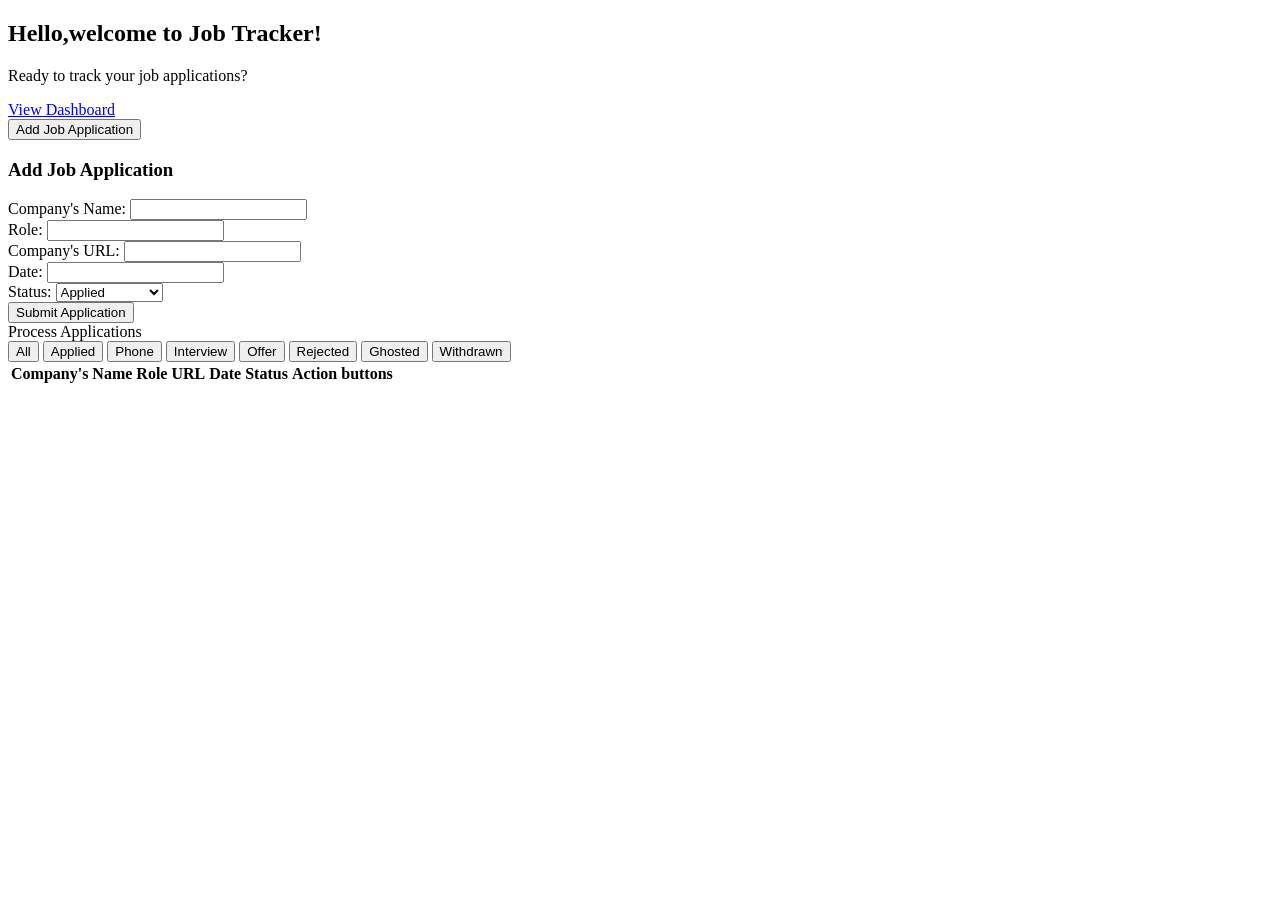
==== index.html @ 5f648a17 "updated README file" ====
<!DOCTYPE html>
<html>

<head>
  <meta charset="UTF-8">
  <meta name="viewport" content="width=device-width, initial-scale=1">
  

  <link rel="stylesheet" href="./style.css" />
  <title>Job Tracker App</title>
</head>

<body>
  
  <header>
    <h2>Hello,welcome to Job Tracker!</h2>
    <p>Ready to track your job applications?</p>
    <a href="./dashboard /dashboard.html" class="back-btn"> View Dashboard</a>
  </header>
  
<button class="add-job"type="button">Add Job Application</button>


  
  <section class="form-section">
    <form id="form">
      <h3 class="form-title">Add Job Application </h3>
      
      <div class="form-group">
         <label for="name">Company's Name:</label>
      <input type="text" name="name" id="name" value="" required/>
      </div>
      
      <div class="form-group">
       <label for="role">Role:</label>
      <input type="text" name="role" id="role" value="" required/> 
      </div>
     
      <div class="form-group">
         <label for="url">Company's URL:</label>
      <input type="text" name="url" id="url" value="" required/>
      </div>
      
      <div class="form-group">
         <label for="date">Date:</label>
      <input type="text" name="date" id="date" required/>
      </div>
      
      <div class="form-group">
        
       <label for="status">Status:</label>
      <select name="status" id="status">Status
      <option id="applied" default value="applied">Applied</option>
      
       <option value="phone">Phone Screen</option>
        <option value="interview">Interview</option>
         <option value="offer">Offer</option>
          <option value="rejected">Rejected</option>
           <option value="withdrawn">Withdrawn</option>
            <option value="ghosted">Ghosted</option>
      </select>
      </div>
      
      <button onclick="handleAddSubmit(event)" class="submit-btn" type="submit">Submit Application</button>
      
     
      
    </form>
    
  </section>
  
  <section class="table-section">
    <div>
    <table class="application-table">
    <thead>
    <tr>
    <th>Company's Name</th>
    <th>Role</th>
    <th>URL</th>
    <th>Date</th>
    <th>Status</th>
    <th>Action buttons</th>
    </tr>
    </thead>
    <tbody class="table-body"></tbody>
      </div>
    
  </section>
  
  <div>
      <buttton id="process-btn" type="submit">Process Applications</button>
    </div>
    
    <div class="filter-buttons">
  <button class="filter-btn active" onclick="handleFilter('All')">All</button>
  <button class="filter-btn" onclick="handleFilter('Applied')">Applied</button>
  <button class="filter-btn" onclick="handleFilter('Phone')">Phone</button>
  <button class="filter-btn" onclick="handleFilter('Interview')">Interview</button>
  <button class="filter-btn" onclick="handleFilter('Offer')">Offer</button>
  <button class="filter-btn" onclick="handleFilter('Rejected')">Rejected</button>
  <button class="filter-btn" onclick="handleFilter('Ghosted')">Ghosted</button>
  <button class="filter-btn" onclick="handleFilter('Withdrawn')">Withdrawn</button>
</div>
  
  <script src='../js/script.js' type="text/javascript" charset="utf-8">
  </script>
  
   
</body>

</html>
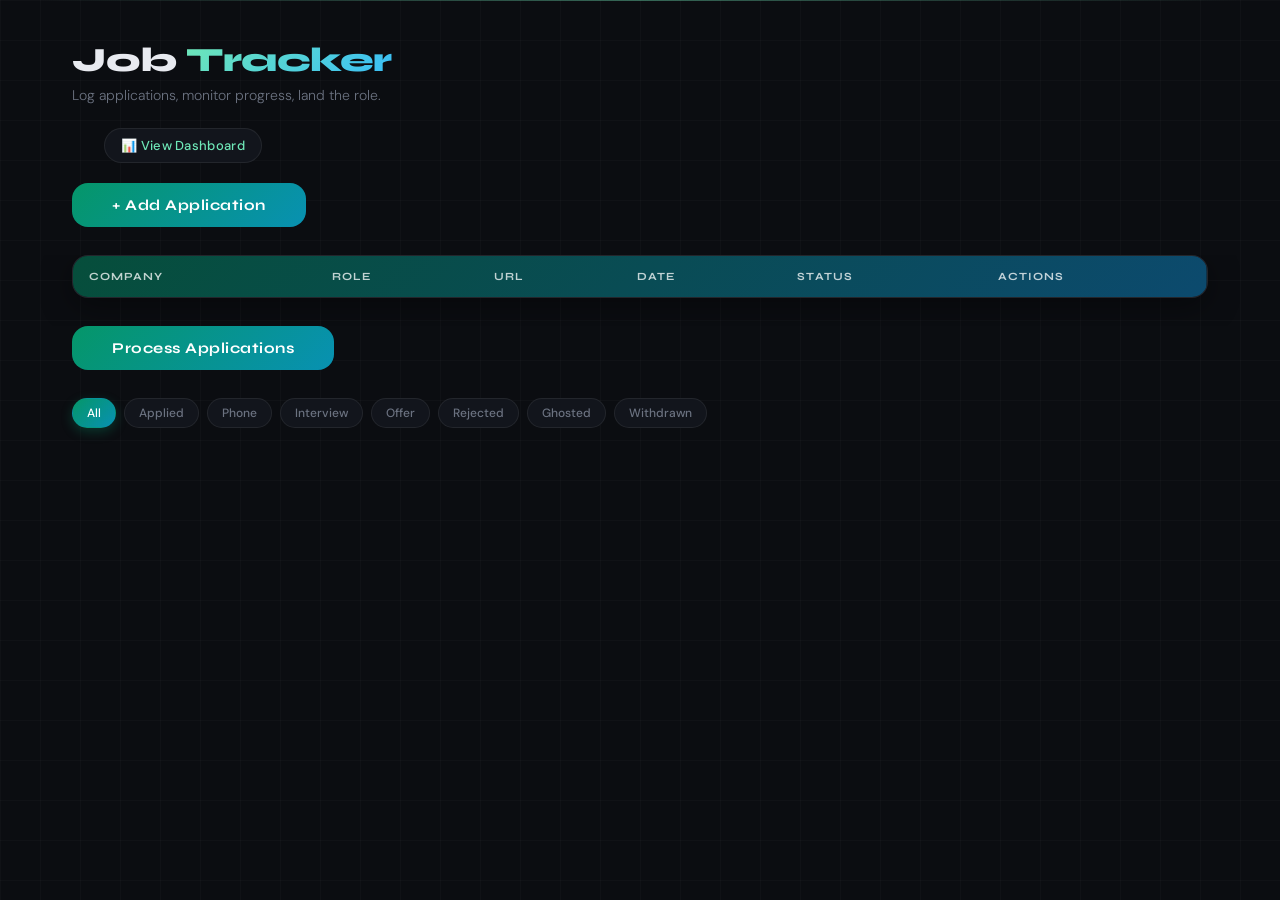
==== commit c2fc19be: "updated page styles" ====
--- a/index.html
+++ b/index.html
@@ -1,111 +1,100 @@
 <!DOCTYPE html>
-<html>
-
+<html lang="en">
 <head>
-  <meta charset="UTF-8">
-  <meta name="viewport" content="width=device-width, initial-scale=1">
-  
-
+  <meta charset="UTF-8" />
+  <meta name="viewport" content="width=device-width, initial-scale=1" />
   <link rel="stylesheet" href="./style.css" />
-  <title>Job Tracker App</title>
+  <title>Job Tracker </title>
 </head>
 
 <body>
-  
+
   <header>
-    <h2>Hello,welcome to Job Tracker!</h2>
-    <p>Ready to track your job applications?</p>
-    <a href="./dashboard /dashboard.html" class="back-btn"> View Dashboard</a>
+    <h2>Job <span>Tracker</span></h2>
+    <p>Log applications, monitor progress, land the role.</p>
+    <a href="./dashboard /dashboard.html" class="back-btn">📊 View Dashboard</a>
   </header>
-  
-<button class="add-job"type="button">Add Job Application</button>
 
+  <button class="add-job" type="button">+ Add Application</button>
 
-  
   <section class="form-section">
-    <form id="form">
-      <h3 class="form-title">Add Job Application </h3>
-      
-      <div class="form-group">
-         <label for="name">Company's Name:</label>
-      <input type="text" name="name" id="name" value="" required/>
-      </div>
-      
-      <div class="form-group">
-       <label for="role">Role:</label>
-      <input type="text" name="role" id="role" value="" required/> 
-      </div>
-     
-      <div class="form-group">
-         <label for="url">Company's URL:</label>
-      <input type="text" name="url" id="url" value="" required/>
-      </div>
-      
-      <div class="form-group">
-         <label for="date">Date:</label>
-      <input type="text" name="date" id="date" required/>
-      </div>
-      
-      <div class="form-group">
-        
-       <label for="status">Status:</label>
-      <select name="status" id="status">Status
-      <option id="applied" default value="applied">Applied</option>
-      
-       <option value="phone">Phone Screen</option>
-        <option value="interview">Interview</option>
-         <option value="offer">Offer</option>
-          <option value="rejected">Rejected</option>
-           <option value="withdrawn">Withdrawn</option>
+    <div class="form">
+      <h3 class="form-title">New Application</h3>
+      <form id="form">
+
+        <div class="form-group">
+          <label for="name">Company Name</label>
+          <input type="text" name="name" id="name" placeholder="e.g. Safaricom" required />
+        </div>
+
+        <div class="form-group">
+          <label for="role">Role</label>
+          <input type="text" name="role" id="role" placeholder="e.g. Frontend Developer" required />
+        </div>
+
+        <div class="form-group">
+          <label for="url">Company URL</label>
+          <input type="text" name="url" id="url" placeholder="https://company.com" required />
+        </div>
+
+        <div class="form-group">
+          <label for="date">Date Applied</label>
+          <input type="text" name="date" id="date" placeholder="e.g. 2026-05-22" required />
+        </div>
+
+        <div class="form-group">
+          <label for="status">Status</label>
+          <select name="status" id="status">
+            <option value="applied" selected>Applied</option>
+            <option value="phone">Phone Screen</option>
+            <option value="interview">Interview</option>
+            <option value="offer">Offer</option>
+            <option value="rejected">Rejected</option>
+            <option value="withdrawn">Withdrawn</option>
             <option value="ghosted">Ghosted</option>
-      </select>
-      </div>
-      
-      <button onclick="handleAddSubmit(event)" class="submit-btn" type="submit">Submit Application</button>
-      
-     
-      
-    </form>
-    
+          </select>
+        </div>
+
+        <button onclick="handleAddSubmit(event)" class="submit-btn" type="submit">
+          Submit Application
+        </button>
+
+      </form>
+    </div>
   </section>
-  
+
   <section class="table-section">
-    <div>
     <table class="application-table">
-    <thead>
-    <tr>
-    <th>Company's Name</th>
-    <th>Role</th>
-    <th>URL</th>
-    <th>Date</th>
-    <th>Status</th>
-    <th>Action buttons</th>
-    </tr>
-    </thead>
-    <tbody class="table-body"></tbody>
-      </div>
-    
+      <thead>
+        <tr>
+          <th>Company</th>
+          <th>Role</th>
+          <th>URL</th>
+          <th>Date</th>
+          <th>Status</th>
+          <th>Actions</th>
+        </tr>
+      </thead>
+      <tbody class="table-body"></tbody>
+    </table>
   </section>
-  
+
   <div>
-      <buttton id="process-btn" type="submit">Process Applications</button>
-    </div>
-    
-    <div class="filter-buttons">
-  <button class="filter-btn active" onclick="handleFilter('All')">All</button>
-  <button class="filter-btn" onclick="handleFilter('Applied')">Applied</button>
-  <button class="filter-btn" onclick="handleFilter('Phone')">Phone</button>
-  <button class="filter-btn" onclick="handleFilter('Interview')">Interview</button>
-  <button class="filter-btn" onclick="handleFilter('Offer')">Offer</button>
-  <button class="filter-btn" onclick="handleFilter('Rejected')">Rejected</button>
-  <button class="filter-btn" onclick="handleFilter('Ghosted')">Ghosted</button>
-  <button class="filter-btn" onclick="handleFilter('Withdrawn')">Withdrawn</button>
-</div>
-  
-  <script src='../js/script.js' type="text/javascript" charset="utf-8">
-  </script>
-  
-   
+    <button id="process-btn" type="button">Process Applications</button>
+  </div>
+
+  <div class="filter-buttons">
+    <button class="filter-btn active" onclick="handleFilter('All')">All</button>
+    <button class="filter-btn" onclick="handleFilter('Applied')">Applied</button>
+    <button class="filter-btn" onclick="handleFilter('Phone')">Phone</button>
+    <button class="filter-btn" onclick="handleFilter('Interview')">Interview</button>
+    <button class="filter-btn" onclick="handleFilter('Offer')">Offer</button>
+    <button class="filter-btn" onclick="handleFilter('Rejected')">Rejected</button>
+    <button class="filter-btn" onclick="handleFilter('Ghosted')">Ghosted</button>
+    <button class="filter-btn" onclick="handleFilter('Withdrawn')">Withdrawn</button>
+  </div>
+
+  <script src="./js/script.js" type="text/javascript" charset="utf-8"></script>
+
 </body>
-
-</html>+</html>
--- a/style.css
+++ b/style.css
@@ -0,0 +1,546 @@
+@import url('https://fonts.googleapis.com/css2?family=Syne:wght@400;600;700;800&family=DM+Sans:ital,opsz,wght@0,9..40,300;0,9..40,400;0,9..40,500;1,9..40,300&display=swap');
+
+
+*, *::before, *::after {
+  margin: 0;
+  padding: 0;
+  box-sizing: border-box;
+}
+
+:root {
+  --bg:          #0b0d11;
+  --surface:     #12151c;
+  --surface2:    #181c26;
+  --border:      rgba(255,255,255,0.07);
+  --accent:      #6ee7b7;
+  --accent2:     #38bdf8;
+  --danger:      #f87171;
+  --text-primary:#e8eaf0;
+  --text-muted:  #6b7280;
+  --radius:      16px;
+  --radius-sm:   10px;
+  --shadow:      0 8px 32px rgba(0,0,0,0.4);
+}
+
+body {
+  font-family: 'DM Sans', sans-serif;
+  background-color: var(--bg);
+  color: var(--text-primary);
+  min-height: 100vh;
+  /* subtle grid texture */
+  background-image:
+    linear-gradient(rgba(255,255,255,0.02) 1px, transparent 1px),
+    linear-gradient(90deg, rgba(255,255,255,0.02) 1px, transparent 1px);
+  background-size: 40px 40px;
+}
+
+
+header {
+  padding: 36px 24px 0;
+  position: relative;
+}
+
+header::before {
+  content: '';
+  position: absolute;
+  top: 0; left: 0; right: 0;
+  height: 1px;
+  background: linear-gradient(90deg, transparent, var(--accent), transparent);
+  opacity: 0.4;
+}
+
+header h2 {
+  font-family: 'Syne', sans-serif;
+  font-size: clamp(22px, 5vw, 32px);
+  font-weight: 800;
+  color: var(--text-primary);
+  letter-spacing: -0.5px;
+  margin-bottom: 6px;
+}
+
+header h2 span {
+  background: linear-gradient(135deg, var(--accent), var(--accent2));
+  -webkit-background-clip: text;
+  -webkit-text-fill-color: transparent;
+  background-clip: text;
+}
+
+header p {
+  font-size: 14px;
+  color: var(--text-muted);
+  margin-bottom: 24px;
+  font-weight: 300;
+}
+
+
+.back-btn {
+  display: inline-flex;
+  align-items: center;
+  gap: 6px;
+  margin: 0 24px 20px;
+  padding: 8px 16px;
+  background: var(--surface);
+  border: 1px solid var(--border);
+  border-radius: 999px;
+  color: var(--accent);
+  text-decoration: none;
+  font-size: 13px;
+  font-weight: 500;
+  letter-spacing: 0.3px;
+  transition: all 0.2s;
+}
+
+.back-btn:hover {
+  background: var(--surface2);
+  border-color: var(--accent);
+  box-shadow: 0 0 12px rgba(110,231,183,0.15);
+}
+
+
+.add-job,
+#process-btn {
+  display: block;
+  width: calc(100% - 48px);
+  margin: 0 24px 28px;
+  padding: 14px;
+  background: linear-gradient(135deg, #059669, #0891b2);
+  color: #fff;
+  border: none;
+  border-radius: var(--radius);
+  font-family: 'Syne', sans-serif;
+  font-size: 15px;
+  font-weight: 700;
+  letter-spacing: 0.5px;
+  cursor: pointer;
+  transition: all 0.25s ease;
+  position: relative;
+  overflow: hidden;
+}
+
+.add-job::after,
+#process-btn::after {
+  content: '';
+  position: absolute;
+  inset: 0;
+  background: linear-gradient(135deg, rgba(255,255,255,0.12), transparent);
+  opacity: 0;
+  transition: opacity 0.2s;
+}
+
+.add-job:hover::after,
+#process-btn:hover::after {
+  opacity: 1;
+}
+
+.add-job:hover,
+#process-btn:hover {
+  transform: translateY(-2px);
+  box-shadow: 0 8px 24px rgba(5,150,105,0.35);
+}
+
+.add-job:active,
+#process-btn:active {
+  transform: scale(0.98);
+}
+
+
+.highlights {
+  display: grid;
+  grid-template-columns: repeat(2, 1fr);
+  gap: 12px;
+  padding: 0 24px;
+  margin-bottom: 28px;
+}
+
+.card {
+  background: var(--surface);
+  border: 1px solid var(--border);
+  border-radius: var(--radius);
+  padding: 20px 16px;
+  text-align: center;
+  transition: all 0.25s ease;
+  position: relative;
+  overflow: hidden;
+}
+
+.card::before {
+  content: '';
+  position: absolute;
+  top: 0; left: 0; right: 0;
+  height: 2px;
+  background: linear-gradient(90deg, var(--accent), var(--accent2));
+  opacity: 0;
+  transition: opacity 0.25s;
+}
+
+.card:hover {
+  transform: translateY(-4px);
+  border-color: rgba(110,231,183,0.3);
+  box-shadow: 0 12px 32px rgba(0,0,0,0.5);
+}
+
+.card:hover::before {
+  opacity: 1;
+}
+
+.card h3 {
+  font-size: 28px;
+  margin-bottom: 8px;
+  line-height: 1;
+}
+
+.card .title {
+  font-size: 11px;
+  color: var(--text-muted);
+  text-transform: uppercase;
+  letter-spacing: 0.8px;
+  font-weight: 500;
+  margin-bottom: 8px;
+}
+
+.card .value {
+  font-family: 'Syne', sans-serif;
+  font-size: 26px;
+  font-weight: 800;
+  background: linear-gradient(135deg, var(--accent), var(--accent2));
+  -webkit-background-clip: text;
+  -webkit-text-fill-color: transparent;
+  background-clip: text;
+}
+
+
+.form-section {
+  display: none;
+  padding: 0 24px 28px;
+  animation: slideDown 0.3s ease;
+}
+
+.form-section.visible {
+  display: block;
+}
+
+@keyframes slideDown {
+  from { opacity: 0; transform: translateY(-12px); }
+  to   { opacity: 1; transform: translateY(0); }
+}
+
+.form {
+  background: var(--surface);
+  border: 1px solid var(--border);
+  padding: 28px 24px;
+  border-radius: 20px;
+  box-shadow: var(--shadow);
+  max-width: 560px;
+  margin: 0 auto;
+}
+
+.form-title {
+  font-family: 'Syne', sans-serif;
+  font-size: 20px;
+  font-weight: 700;
+  text-align: center;
+  margin-bottom: 24px;
+  color: var(--text-primary);
+}
+
+.form-group {
+  margin-bottom: 18px;
+  display: flex;
+  flex-direction: column;
+}
+
+.form-group label {
+  font-size: 12px;
+  font-weight: 500;
+  text-transform: uppercase;
+  letter-spacing: 0.7px;
+  color: var(--text-muted);
+  margin-bottom: 8px;
+}
+
+.form-group input,
+.form-group select {
+  padding: 12px 14px;
+  border-radius: var(--radius-sm);
+  border: 1px solid var(--border);
+  background: var(--surface2);
+  color: var(--text-primary);
+  font-family: 'DM Sans', sans-serif;
+  font-size: 14px;
+  outline: none;
+  transition: all 0.2s;
+  -webkit-appearance: none;
+}
+
+.form-group input::placeholder {
+  color: var(--text-muted);
+}
+
+.form-group input:focus,
+.form-group select:focus {
+  border-color: var(--accent);
+  box-shadow: 0 0 0 3px rgba(110,231,183,0.12);
+}
+
+.form-group select option {
+  background: var(--surface2);
+  color: var(--text-primary);
+}
+
+.submit-btn {
+  width: 100%;
+  padding: 14px;
+  border-radius: var(--radius);
+  border: none;
+  background: linear-gradient(135deg, #059669, #0891b2);
+  color: white;
+  font-family: 'Syne', sans-serif;
+  font-size: 15px;
+  font-weight: 700;
+  letter-spacing: 0.5px;
+  cursor: pointer;
+  transition: all 0.25s;
+}
+
+.submit-btn:hover {
+  transform: translateY(-2px);
+  box-shadow: 0 8px 24px rgba(5,150,105,0.4);
+}
+
+
+.table-section {
+  padding: 0 24px 28px;
+  overflow-x: auto;
+}
+
+table {
+  width: 100%;
+  border-collapse: separate;
+  border-spacing: 0;
+  background: var(--surface);
+  border: 1px solid var(--border);
+  border-radius: var(--radius);
+  overflow: hidden;
+  box-shadow: var(--shadow);
+  font-family: 'DM Sans', sans-serif;
+  font-size: 13px;
+}
+
+thead {
+  background: linear-gradient(135deg, #064e3b, #0c4a6e);
+}
+
+th {
+  padding: 14px 16px;
+  text-align: left;
+  font-family: 'Syne', sans-serif;
+  font-size: 11px;
+  font-weight: 700;
+  text-transform: uppercase;
+  letter-spacing: 1px;
+  color: rgba(255,255,255,0.75);
+  white-space: nowrap;
+}
+
+td {
+  padding: 13px 16px;
+  color: var(--text-primary);
+  border-bottom: 1px solid var(--border);
+  vertical-align: middle;
+}
+
+tr:last-child td {
+  border-bottom: none;
+}
+
+tbody tr {
+  transition: background 0.15s;
+}
+
+tbody tr:hover {
+  background: rgba(255,255,255,0.04);
+}
+
+tr:nth-child(even) {
+  background: rgba(255,255,255,0.015);
+}
+
+
+.status-badge {
+  display: inline-block;
+  padding: 4px 10px;
+  border-radius: 999px;
+  font-size: 11px;
+  font-weight: 600;
+  letter-spacing: 0.4px;
+  text-transform: capitalize;
+}
+
+.status-applied   { background: rgba(96,165,250,0.15);  color: #93c5fd; border: 1px solid rgba(96,165,250,0.3); }
+.status-interview { background: rgba(251,191,36,0.15);  color: #fcd34d; border: 1px solid rgba(251,191,36,0.3); }
+.status-rejected  { background: rgba(248,113,113,0.15); color: #fca5a5; border: 1px solid rgba(248,113,113,0.3); }
+.status-offer     { background: rgba(110,231,183,0.15); color: #6ee7b7; border: 1px solid rgba(110,231,183,0.3); }
+.status-ghosted   { background: rgba(167,139,250,0.12); color: #c4b5fd; border: 1px solid rgba(167,139,250,0.3); }
+.status-withdrawn { background: rgba(156,163,175,0.12); color: #9ca3af; border: 1px solid rgba(156,163,175,0.3); }
+.status-phone     { background: rgba(56,189,248,0.12);  color: #7dd3fc; border: 1px solid rgba(56,189,248,0.3); }
+
+
+.filter-buttons {
+  display: flex;
+  flex-wrap: wrap;
+  gap: 8px;
+  padding: 0 24px 28px;
+}
+
+.filter-btn {
+  padding: 6px 14px;
+  border: 1px solid var(--border);
+  border-radius: 999px;
+  cursor: pointer;
+  background: var(--surface);
+  color: var(--text-muted);
+  font-family: 'DM Sans', sans-serif;
+  font-size: 12px;
+  font-weight: 500;
+  transition: all 0.2s;
+}
+
+.filter-btn:hover {
+  border-color: var(--accent);
+  color: var(--accent);
+}
+
+.filter-btn.active {
+  background: linear-gradient(135deg, #059669, #0891b2);
+  color: white;
+  border-color: transparent;
+  box-shadow: 0 4px 12px rgba(5,150,105,0.3);
+}
+
+
+.delete-btn {
+  padding: 6px 14px;
+  border-radius: var(--radius-sm);
+  border: 1px solid rgba(248,113,113,0.3);
+  background: rgba(248,113,113,0.1);
+  color: #fca5a5;
+  font-size: 12px;
+  font-weight: 500;
+  cursor: pointer;
+  transition: all 0.2s;
+  width: auto;
+  margin-bottom: 0;
+}
+
+.delete-btn:hover {
+  background: rgba(248,113,113,0.25);
+  border-color: #f87171;
+  color: #fff;
+}
+
+
+.chart-section {
+  background: var(--surface);
+  border: 1px solid var(--border);
+  border-radius: var(--radius);
+  padding: 24px;
+  margin: 0 24px 24px;
+  box-shadow: var(--shadow);
+}
+
+.chart-title {
+  font-family: 'Syne', sans-serif;
+  font-size: 15px;
+  font-weight: 700;
+  color: var(--text-primary);
+  margin-bottom: 20px;
+  letter-spacing: 0.3px;
+}
+
+
+@media (max-width: 600px) {
+  table, thead, tbody, th, td, tr {
+    display: block;
+    width: 100%;
+  }
+
+  thead {
+    position: absolute;
+    top: -9999px;
+    left: -9999px;
+  }
+
+  tr {
+    margin-bottom: 12px;
+    border: 1px solid var(--border);
+    border-radius: var(--radius-sm);
+    padding: 8px;
+    background: var(--surface);
+  }
+
+  td {
+    position: relative;
+    padding: 10px 10px 10px 50%;
+    text-align: left;
+    border: none;
+    border-bottom: 1px solid var(--border);
+  }
+
+  td:last-child { border-bottom: none; }
+
+  td::before {
+    content: attr(data-label);
+    position: absolute;
+    left: 12px;
+    top: 10px;
+    font-weight: 600;
+    font-size: 11px;
+    text-transform: uppercase;
+    letter-spacing: 0.5px;
+    color: var(--text-muted);
+    white-space: nowrap;
+  }
+
+  .highlights {
+    grid-template-columns: repeat(2, 1fr);
+    padding: 0 16px;
+    gap: 10px;
+  }
+
+  header { padding: 28px 16px 0; }
+  .back-btn { margin: 0 16px 16px; }
+  .add-job, #process-btn { width: calc(100% - 32px); margin: 0 16px 20px; }
+  .form-section { padding: 0 16px 20px; }
+  .table-section { padding: 0 16px 20px; }
+  .filter-buttons { padding: 0 16px 20px; }
+  .chart-section { margin: 0 16px 20px; }
+}
+
+
+@media (min-width: 600px) and (max-width: 1023px) {
+  body { max-width: 900px; margin: 0 auto; }
+  .highlights { grid-template-columns: repeat(4, 1fr); }
+}
+
+/* ─── DESKTOP ───────────────────────────────────────────── */
+@media (min-width: 1024px) {
+  body { max-width: 1200px; margin: 0 auto; }
+
+  .highlights { grid-template-columns: repeat(4, 1fr); gap: 20px; }
+
+  .add-job, #process-btn {
+    width: auto;
+    display: inline-block;
+    padding: 13px 40px;
+  }
+
+  header { padding: 40px 32px 0; }
+  header h2 { font-size: 34px; }
+  .back-btn { margin: 0 32px 20px; }
+  .add-job, #process-btn { margin: 0 32px 28px; }
+  .highlights { padding: 0 32px; margin-bottom: 32px; }
+  .filter-buttons { padding: 0 32px 28px; }
+  .table-section { padding: 0 32px 28px; }
+  .form-section { padding: 0 32px 28px; }
+  .chart-section { margin: 0 32px 28px; }
+}
